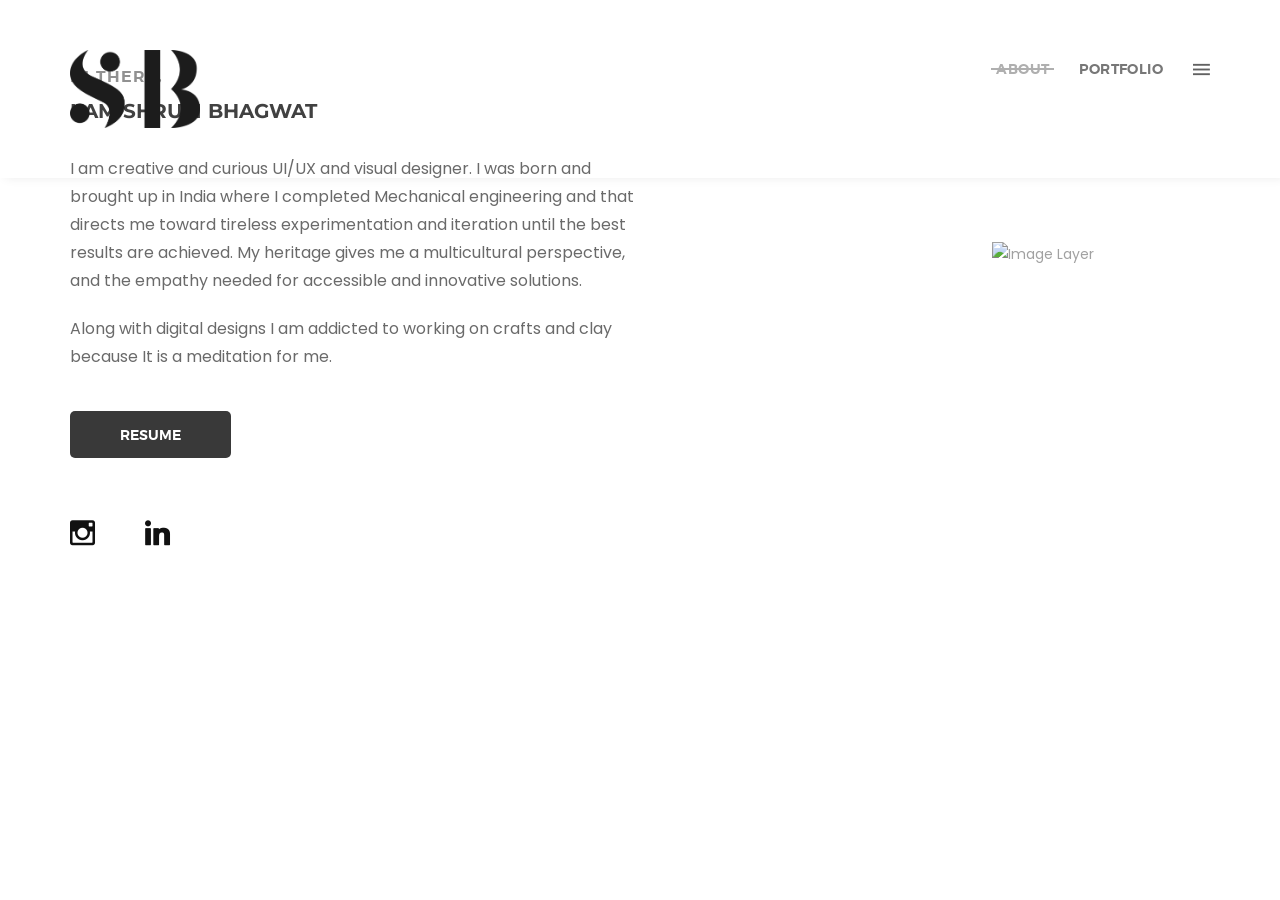
==== about-me.html @ 820d7a33 "no message" ====
<!DOCTYPE html>
<html class="no-js" lang="en">

<head>
	<meta charset="utf-8" />
	<meta http-equiv="X-UA-Compatible" content="IE=edge" />
	<meta name="viewport" content="width=device-width, initial-scale=1" />
	<meta name="description" content="Mim is a Personal Portfolio Template" />
	<meta name="keywords"
		content="Personal , Personal portfolio template, Personal portfolio, landing page, material design, portfolio, personal" />
	<meta name="author" content="regaltheme.com" />

	<title>About me || SB</title>

	<!-- favicon -->
	<link rel="shortcut icon" type="image/x-icon" href="../../assets/img/sb-favicon.png" />

	<!-- style css -->
	<link rel="stylesheet" href="../../style.css" />
	<!-- modernizr js -->
	<script src="../../assets/js/vendor/modernizr-2.8.3.min.js"></script>
</head>

<body>
	<!--[if lt IE 8]>
      <p class="browserupgrade">
        You are using an <strong>outdated</strong> browser. Please
        <a href="http://browsehappy.com/">upgrade your browser</a> to improve
        your experience.
      </p>
    <![endif]-->
	<!-- HTML5 shim and Respond.js for IE8 support of HTML5 elements and media queries -->
	<!-- WARNING: Respond.js doesn't work if you view the page via file:// -->
	<!--[if lt IE 9]>
      <script src="https://oss.maxcdn.com/html5shiv/3.7.2/html5shiv.min.js"></script>
      <script src="https://oss.maxcdn.com/respond/1.4.2/respond.min.js"></script>
    <![endif]-->

	<!-- Loading Bar Start -->
	<div id="loading">
		<div id="loading-center">
			<div id="loading-center-absolute">
				<img src="../../assets/img/SB_logo.png" alt="Mim" />
				<div class="object" id="object_three"></div>
			</div>
		</div>
	</div>
	<!-- Loading Bar End -->
	<div id="home"></div>

	<!-- Header Section Start -->
	<header class="header-style-1 portfolio-details light-bg">
		<div class="top clearfix">
			<div class="header-top active-sticky ptb-50">
				<div class="container">
					<div class="row">
						<div class="col-xs-6 col-sm-5">
							<div class="left">
								<div class="logo">
									<a href="../../index.html"><img src="../../assets/img/SB_logo.png" alt="Mim" /></a>
								</div>
							</div>
						</div>
						<div class="col-xs-6 col-sm-7">
							<div class="right">
								<div class="expand-menu-open floatright">
									<i class="zmdi zmdi-menu"></i>
								</div>
								<nav class="mainmenu onepage-nev floatright">
									<ul class="clearfix">
										<!-- <li><a href="index.html">Home</a></li> -->
										<li class="active">
											<a href="index.html#about">About</a>
										</li>
										<li><a href="index.html#portfolio">PORTFOLIO</a></li>
										<!-- <li><a href="index.html#service">Services</a></li>
										<li><a href="index.html#blog">Blog</a></li>
										<li><a href="index.html#contact">Contact</a></li> -->
									</ul>
								</nav>
							</div>
						</div>
					</div>
				</div>
			</div>
			<div class="mainmenu-expand bg-color-2">
				<div class="close-menu">
					<i class="zmdi zmdi-close-circle-o"></i>
				</div>
				<div class="menu-logo">
					<a href="index.html"><img src="../../assets/img/SB_logo.png" alt="Mim" /></a>
				</div>
				<nav class="mainmenu-box onepage-nev">
					<ul class="clearfix">
						<!-- <li><a href="index.html#home">Home</a></li> -->
						<li><a href="index.html#about">About</a></li>
						<li><a href="index.html#portfolio">PORTFOLIO</a></li>
						<!-- <li><a href="index.html#service">Services</a></li>
						<li><a href="index.html#blog">Blog</a></li>
						<li><a href="index.html#contact">Contact</a></li> -->
					</ul>
				</nav>
			</div>
		</div>
	</header>
	<!-- Header Section End -->

	<!-- ...................About-me-info-section.............................. -->

	<div class="bottom slider-area">
		<div class="container">
			<div class="row relative">
				<div class="col-xs-12 col-sm-6 static">
					<div class="slider-text percent-50">
						<h5 class="mb-11">Hi There,</h5>
						<h1 class="mb-30 about-me-text">I am Shruti Bhagwat</h1>
						<p class="font-16 line-height-28">
							I am creative and curious UI/UX and visual designer. I was born
							and brought up in India where I completed Mechanical engineering
							and that directs me toward tireless experimentation and
							iteration until the best results are achieved. My heritage gives
							me a multicultural perspective, and the empathy needed for
							accessible and innovative solutions.
						</p>

						<p class="font-16 line-height-28 second-para">
							Along with digital designs I am addicted to working on crafts
							and clay because It is a meditation for me.
						</p>

						<div class="row">
							<div class="col-xs-12 col-sm-6 col-md-4">
								<div class="slider-button resume smooth-scroll mt-40">
									<a class="btn lg-btn" href="./assets/img/Shruti_Bhagwat_Resume.pdf"
										target="_blank">Resume</a>

								</div>
							</div>
						</div>

						<div class="row">
							<div class="col-xs-12 col-sm-6 col-md-4">
								<div class="left">
									<div class="contact-text clearfix social-icons">
										<!-- <div class="icon-singles"><i class="zmdi zmdi-instagram"></i></div> -->

										<div class="icon-singles">
											<a href="https://www.instagram.com/shru_ti_1693/" target="_blank"><i
													class="zmdi zmdi-instagram"></i></a>
										</div>

										<div class="icon-singles">
											<a href="https://www.linkedin.com/in/bhagwat-shruti/" target="_blank"><i
													class="zmdi zmdi-linkedin"></i></a>

										</div>

										<!-- <div class="icon-singles">
											<i class="zmdi zmdi-email"></i>
										</div> -->
									</div>
								</div>
							</div>
						</div>

						<!-- <div class="row">
							<div class="col-xs-12 col-sm-6 col-md-4">
								<div class="slider-button resume smooth-scroll mt-40">
									<a class="btn lg-btn" href="./assets/img/Shruti_Bhagwat_Resume.pdf"
										target="_blank">Resume</a>

								</div>
							</div>
						</div> -->

						<!-- <div class="slider-button smooth-scroll mt-40">
							<a class="btn lg-btn" href="#portfolio">my work</a>
						</div> -->
					</div>
				</div>

				<div class="col-xs-12 col-sm-6">
					<div class="slider-img text-right about-me">
						<img src="assets/img/Shruti-About-me.png" alt="Image Layer" />
					</div>
				</div>
			</div>
		</div>
	</div>

	<!-- ...................About-me-info-section.............................. -->

	<!-- <div class="container">
		<div class="row">
			<div class="col-xs-12 col-sm-6 col-md-4">
				<div class="left">
					<div class="contact-text clearfix social-icons">
						<div><i class="zmdi zmdi-instagram"></i></div>

						<div><i class="zmdi zmdi-linkedin"></i></div>

						<div><i class="zmdi zmdi-email"></i></div>

					</div>
				</div>
			</div>
		</div>
	</div> -->

	<!-- ...................video-info-section.............................. -->
	<!-- <div class="row">
				<div class="col-xs-12">
					<div class="portfolio-description single-post info">
						<h5> Video</h5>
						<p> Linda goes beyond entertainment and visual communication. Users can play recipe videos and
							share the same video link immediately to friends with multiple social apps with the help of
							Linda Smart TV. For parental control, Linda can protect children from harmful content and
							set a time limit. Moreover, It can understand your voice tone and slang and appropriately
							respond to you.
						</p>
					</div>
				</div>
			</div> -->

	<!-- ...................Image-section.............................. -->

	<!-- Footer Section End -->
	<!-- Footer Section Start -->
	<!-- <footer class="footer bg-color-1 ptb-20">
		<div class="container">
			<div class="row">
				<div class="col-xs-12">
					<div class="left floatleft">
						<p>Copyright &copy; 2017 <a href="https://themeforest.net/user/regaltheme"
								target="_blank">Regaltheme</a>.</p>
					</div>
					<div class="right social-link floatright">
						<ul class="clearfix">
							<li><a href="http://www.facebook.com" target="_blank">Facebook</a></li>
							<li><a href="http://www.twitter.com" target="_blank">Twitter</a></li>
							<li><a href="http://www.linkedin.com" target="_blank">Linkden</a></li>
							<li><a href="mailto:regaltheme@gmail.com" target="_blank">Email</a></li>
						</ul>
					</div>
				</div>
			</div>
		</div>
	</footer> -->
	<!-- Footer Section End -->

	<!-- All JS Here -->
	<!-- jQuery Latest Version -->
	<script src="../../assets/js/vendor/jquery-1.12.4.min.js"></script>
	<!-- Bootstrap JS -->
	<script src="../../assets/js/bootstrap.min.js"></script>
	<!-- One Page Nav JS -->
	<script src="../../assets/js/one-page-nav.js"></script>
	<!-- Waypoints JS -->
	<script src="../../assets/js/waypoints.min.js"></script>
	<!-- Progressbar JS -->
	<script src="../../assets/js/progressbar.js"></script>
	<!-- Isotope -->
	<script src="../../assets/js/isotope.pkgd.js"></script>
	<!-- Isotope -->
	<script src="../../assets/js/jquery.validate.min.js"></script>
	<!-- Slick Slider JS -->
	<script src="../../assets/js/slick.min.js"></script>
	<!-- Fancybox JS -->
	<script src="../../assets/js/jquery.fancybox.pack.js"></script>
	<!-- Plugins JS -->
	<script src="../../assets/js/plugins.js"></script>
	<!-- main JS -->
	<script src="../../assets/js/main.js"></script>
</body>

</html>
---- style.css ----
/*==========================================================
    Template Name: Mim Personal Portfolio Template
    Created By: RegalTheme
    Envato Profile: https://themeforest.net/user/regaltheme
    Website: http://regaltheme.com
    Description: Mim is Fully Responsive Personal Portfolio Template with awesome features.
    Version: v1.1
    Support: http://regaltheme.com/support
============================================================*/


/* google fonts
========================== */
@import url('https://fonts.googleapis.com/css?family=Montserrat:400,700');
@import url('https://fonts.googleapis.com/css?family=Poppins:300,400');

/* css files
====================== */
@import url('assets/css/bootstrap.min.css');
@import url('assets/css/material-design-iconic-font.min.css');
@import url('assets/css/slick.min.css');
@import url('assets/css/jquery.fancybox.css');
@import url('assets/css/style.css');
@import url('assets/css/responsive.css');
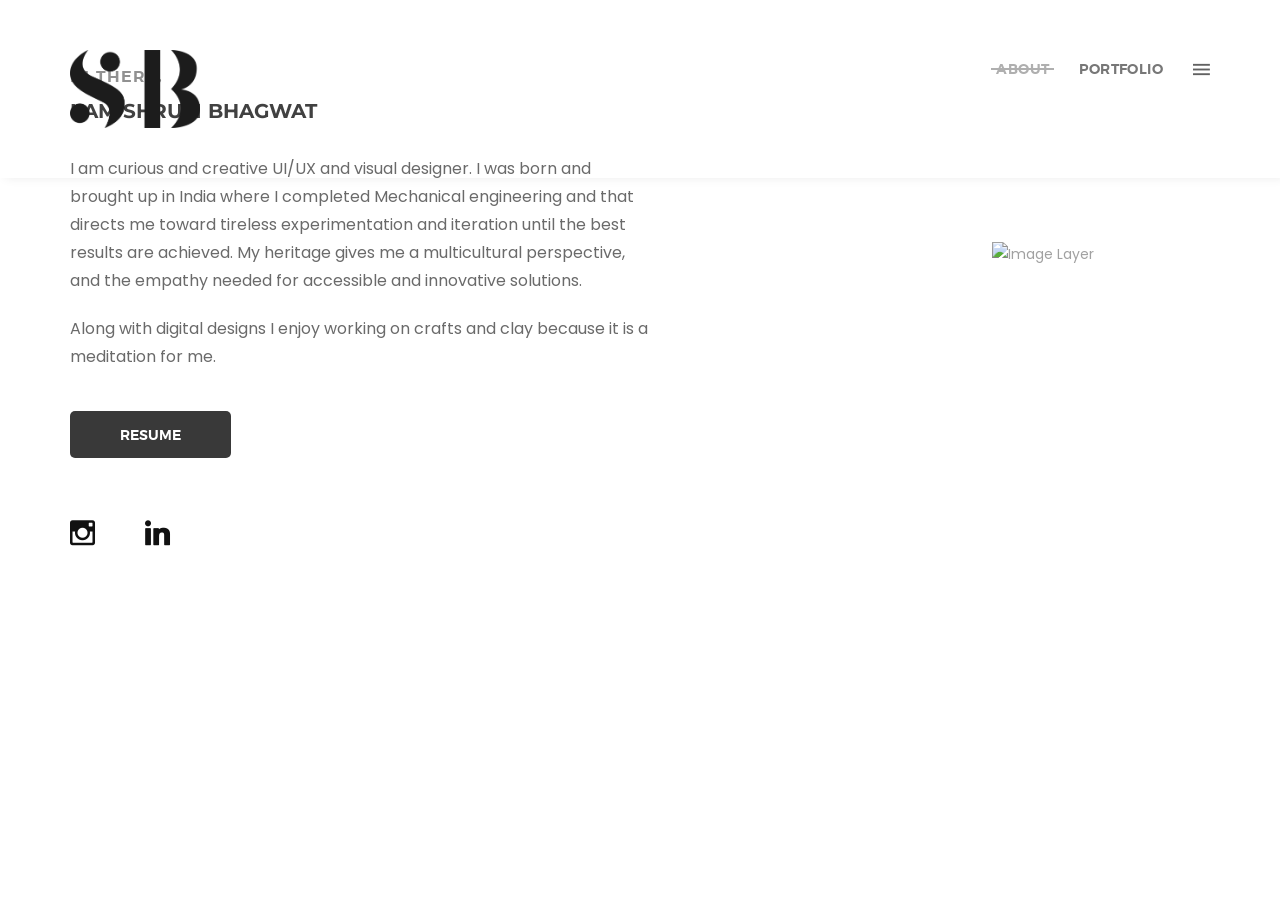
==== commit 1942eb26: "new changes on about me and linda page" ====
--- a/about-me.html
+++ b/about-me.html
@@ -115,23 +115,23 @@
 						<h5 class="mb-11">Hi There,</h5>
 						<h1 class="mb-30 about-me-text">I am Shruti Bhagwat</h1>
 						<p class="font-16 line-height-28">
-							I am creative and curious UI/UX and visual designer. I was born
+							I am curious and creative UI/UX and visual designer. I was born
 							and brought up in India where I completed Mechanical engineering
 							and that directs me toward tireless experimentation and
 							iteration until the best results are achieved. My heritage gives
 							me a multicultural perspective, and the empathy needed for
-							accessible and innovative solutions.
+							accessible and innovative solutions. 
 						</p>
 
 						<p class="font-16 line-height-28 second-para">
-							Along with digital designs I am addicted to working on crafts
-							and clay because It is a meditation for me.
+							Along with digital designs I enjoy working on crafts
+							and clay because it is a meditation for me.
 						</p>
 
 						<div class="row">
 							<div class="col-xs-12 col-sm-6 col-md-4">
 								<div class="slider-button resume smooth-scroll mt-40">
-									<a class="btn lg-btn" href="./assets/img/Shruti_Bhagwat_Resume.pdf"
+									<a class="btn lg-btn" href="./assets/img/Shruti_Bhagwat_Resume_2022.pdf"
 										target="_blank">Resume</a>
 
 								</div>
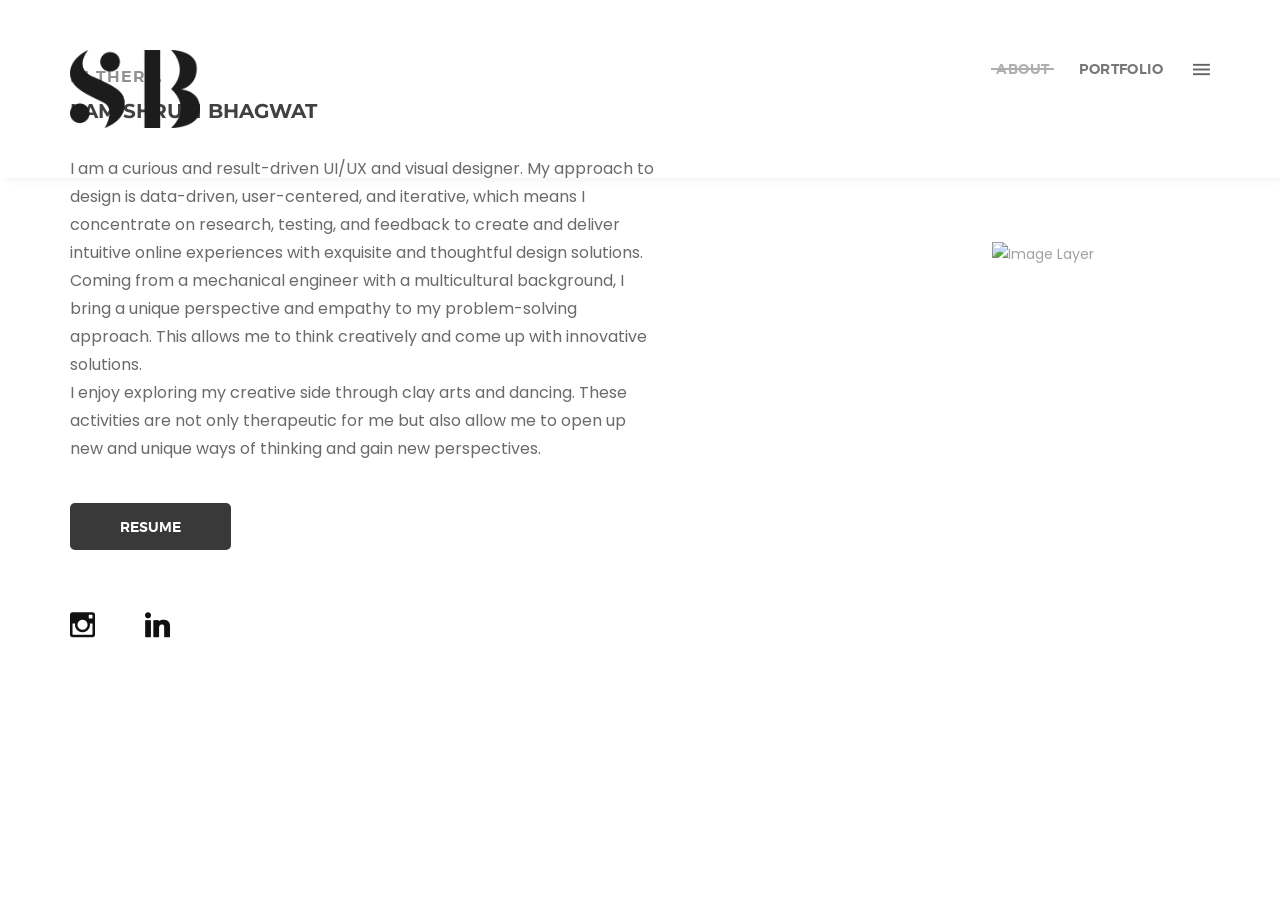
==== commit 13654ba2: "Revised version of about me bio." ====
--- a/about-me.html
+++ b/about-me.html
@@ -115,23 +115,23 @@
 						<h5 class="mb-11">Hi There,</h5>
 						<h1 class="mb-30 about-me-text">I am Shruti Bhagwat</h1>
 						<p class="font-16 line-height-28">
-							I am curious and creative UI/UX and visual designer. I was born
-							and brought up in India where I completed Mechanical engineering
-							and that directs me toward tireless experimentation and
-							iteration until the best results are achieved. My heritage gives
-							me a multicultural perspective, and the empathy needed for
-							accessible and innovative solutions. 
+							I am a curious and result-driven UI/UX and visual designer. My approach to design is data-driven, user-centered,
+							 and iterative, which means I concentrate on research, testing, and feedback to create and deliver 
+							 intuitive online experiences with exquisite and thoughtful design solutions. </p>
+
+<p class="font-16 line-height-28">Coming from a mechanical engineer with a multicultural background, I bring a unique perspective and empathy to my 
+problem-solving approach. This allows me to think creatively and come up with innovative solutions.</p>
+
+<p class="font-16 line-height-28">I enjoy exploring my creative side through clay arts and dancing. These activities are not only therapeutic for 
+me but also allow me to open up new and unique ways of thinking and gain new perspectives.
 						</p>
 
-						<p class="font-16 line-height-28 second-para">
-							Along with digital designs I enjoy working on crafts
-							and clay because it is a meditation for me.
-						</p>
-
+						
+						
 						<div class="row">
 							<div class="col-xs-12 col-sm-6 col-md-4">
 								<div class="slider-button resume smooth-scroll mt-40">
-									<a class="btn lg-btn" href="./assets/img/Shruti_Bhagwat_Resume_2022.pdf"
+									<a class="btn lg-btn" href="./assets/img/Resume_Shruti_Bhagwat_2022.pdf"
 										target="_blank">Resume</a>
 
 								</div>
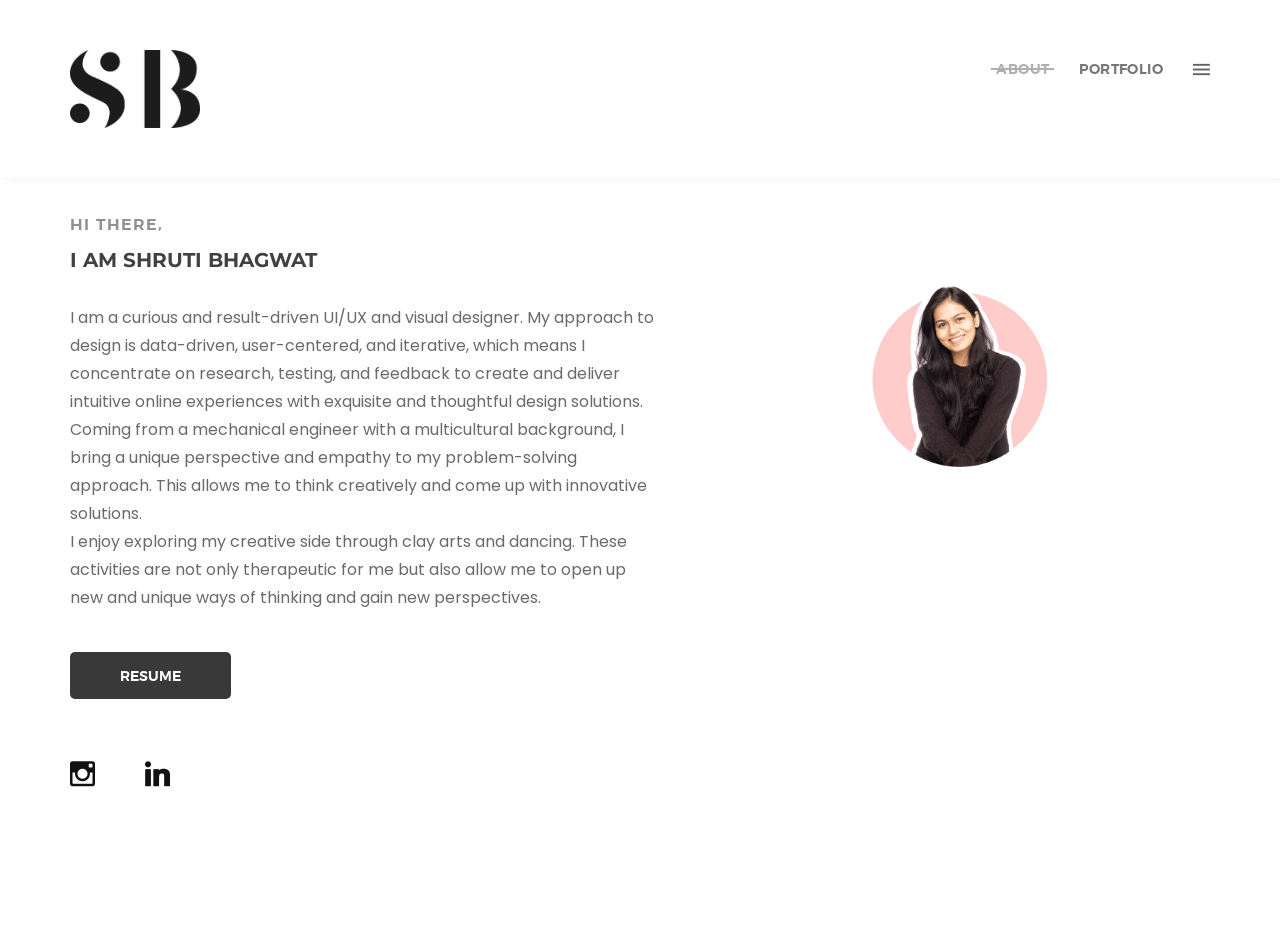
==== commit bd0f51f1: "removed Blend wine project" ====
--- a/about-me.html
+++ b/about-me.html
@@ -131,7 +131,7 @@
 						<div class="row">
 							<div class="col-xs-12 col-sm-6 col-md-4">
 								<div class="slider-button resume smooth-scroll mt-40">
-									<a class="btn lg-btn" href="./assets/img/Resume_Shruti_Bhagwat_2022.pdf"
+									<a class="btn lg-btn" href="./assets/img/Resume_Shruti_Bhagwat_2023.pdf"
 										target="_blank">Resume</a>
 
 								</div>
@@ -181,7 +181,8 @@
 
 				<div class="col-xs-12 col-sm-6">
 					<div class="slider-img text-right about-me">
-						<img src="assets/img/Shruti-About-me.png" alt="Image Layer" />
+						<!-- <img src="assets/img/Shruti-About-me.png" alt="Image Layer" /> -->
+						<img src="assets/img/web-photo2.png" alt="Image Layer" />
 					</div>
 				</div>
 			</div>
